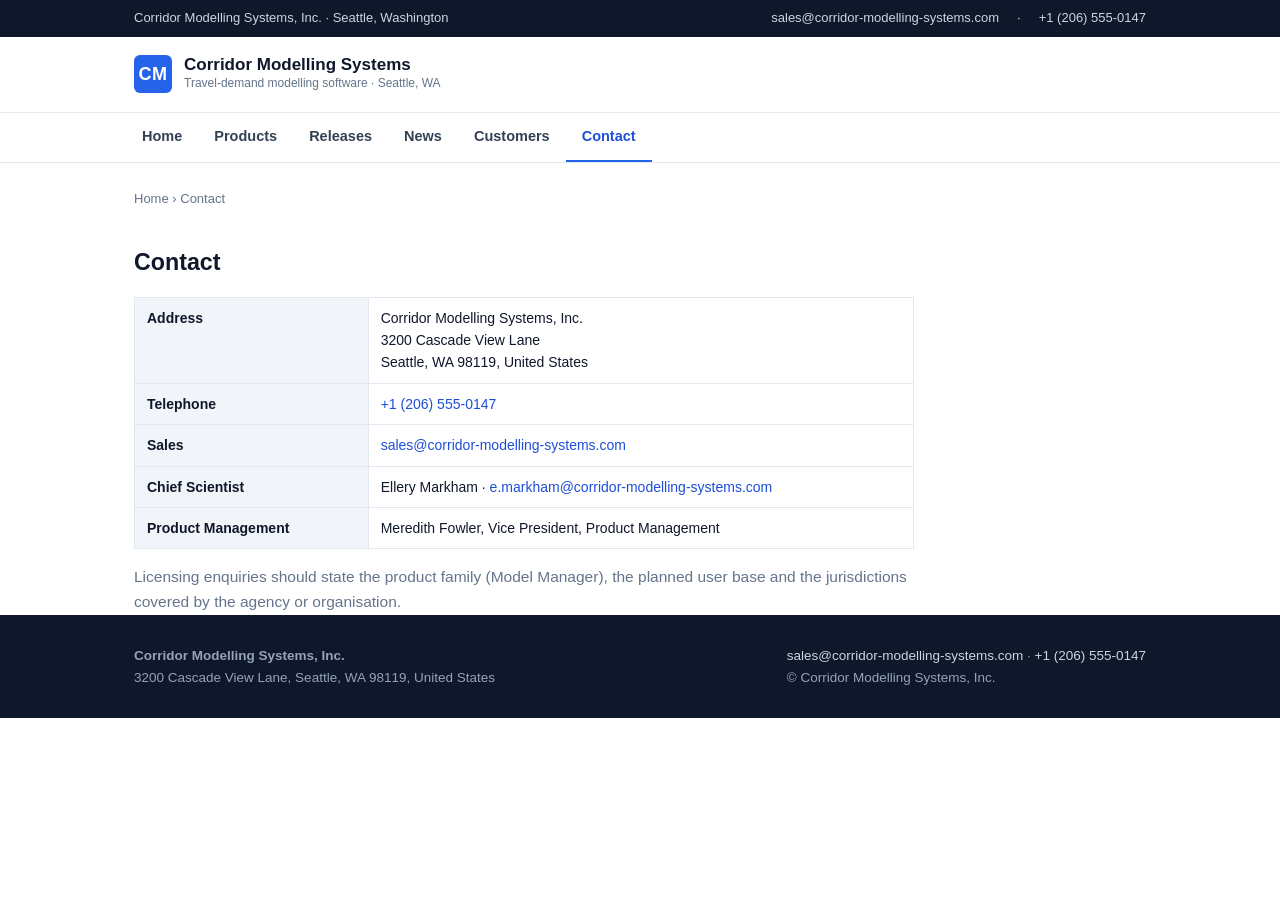
==== contact/index.html @ 840b0e5d "Site build: corridor-modelling (2026-11-14)" ====
<!DOCTYPE html>
<html lang="en">
<head>
<meta charset="UTF-8">
<meta name="viewport" content="width=device-width, initial-scale=1">
<meta name="robots" content="noindex, nofollow">
<title>Contact — Corridor Modelling Systems, Inc.</title>
<meta name="description" content="Contact Corridor Modelling Systems, Inc. — 3200 Cascade View Lane, Seattle, WA 98119.">
<link rel="icon" type="image/svg+xml" href="/favicon.svg">
<link rel="stylesheet" href="/styles.css">
</head>
<body>

<div class="topbar">
  <div class="wrap">
    <span>Corridor Modelling Systems, Inc. · Seattle, Washington</span>
    <span class="right"><a href="mailto:sales@corridor-modelling-systems.com">sales@corridor-modelling-systems.com</a> · <a href="tel:+12065550147">+1 (206) 555-0147</a></span>
  </div>
</div>

<header class="masthead">
  <div class="wrap">
    <div class="logo">
      <div class="mark">CM</div>
      <div>
        <div class="name">Corridor Modelling Systems</div>
        <div class="tag">Travel-demand modelling software · Seattle, WA</div>
      </div>
    </div>
  </div>
</header>

<nav class="nav">
  <ul>
    <li><a href="/">Home</a></li>
    <li><a href="/products/">Products</a></li>
    <li><a href="/releases/">Releases</a></li>
    <li><a href="/news/">News</a></li>
    <li><a href="/customers/">Customers</a></li>
    <li class="active"><a href="/contact/">Contact</a></li>
  </ul>
</nav>

<div class="wrap">
  <p class="crumbs"><a href="/">Home</a> › Contact</p>
  <div class="article">
    <h2>Contact</h2>
    <table>
      <tr><th style="width:30%;">Address</th><td>Corridor Modelling Systems, Inc.<br>3200 Cascade View Lane<br>Seattle, WA 98119, United States</td></tr>
      <tr><th>Telephone</th><td><a href="tel:+12065550147">+1 (206) 555-0147</a></td></tr>
      <tr><th>Sales</th><td><a href="mailto:sales@corridor-modelling-systems.com">sales@corridor-modelling-systems.com</a></td></tr>
      <tr><th>Chief Scientist</th><td>Ellery Markham · <a href="mailto:e.markham@corridor-modelling-systems.com">e.markham@corridor-modelling-systems.com</a></td></tr>
      <tr><th>Product Management</th><td>Meredith Fowler, Vice President, Product Management</td></tr>
    </table>
    <p style="color:#64748b;">Licensing enquiries should state the product family (Model Manager), the planned user base and the jurisdictions covered by the agency or organisation.</p>
  </div>
</div>

<footer class="sitefoot">
  <div class="wrap">
    <div>
      <p><strong>Corridor Modelling Systems, Inc.</strong></p>
      <p>3200 Cascade View Lane, Seattle, WA 98119, United States</p>
    </div>
    <div>
      <p><a href="mailto:sales@corridor-modelling-systems.com">sales@corridor-modelling-systems.com</a> · <a href="tel:+12065550147">+1 (206) 555-0147</a></p>
      <p>© Corridor Modelling Systems, Inc.</p>
    </div>
  </div>
</footer>

</body>
</html>
---- styles.css ----
/* Corridor Modelling Systems, Inc. — enterprise software style
   Dark slate + crisp blue, sharp corners, product-oriented */

:root {
  --slate-900: #0f172a;
  --slate-800: #1e293b;
  --slate-700: #334155;
  --slate-500: #64748b;
  --slate-100: #f1f5f9;
  --blue: #2563eb;
  --blue-dark: #1d4ed8;
  --blue-soft: #dbeafe;
  --white: #ffffff;
  --ink: #0f172a;
  --line: #e2e8f0;
}

* { margin: 0; padding: 0; box-sizing: border-box; }

body {
  font-family: -apple-system, BlinkMacSystemFont, "Segoe UI", Roboto, "Helvetica Neue", Arial, sans-serif;
  color: var(--ink);
  background: var(--white);
  line-height: 1.6;
  font-size: 15.5px;
}

a { color: var(--blue-dark); text-decoration: none; }
a:hover { text-decoration: underline; }

.wrap { max-width: 1060px; margin: 0 auto; padding: 0 24px; }

/* Header */
.topbar {
  background: var(--slate-900); color: #cbd5e1; font-size: 13px;
}
.topbar .wrap { display: flex; justify-content: space-between; padding: 8px 24px; gap: 12px; flex-wrap: wrap; }
.topbar a { color: #cbd5e1; }
.topbar .right { display: flex; gap: 18px; }

.masthead { background: var(--white); border-bottom: 1px solid var(--line); }
.masthead .wrap { display: flex; align-items: center; justify-content: space-between; padding: 18px 24px; gap: 16px; flex-wrap: wrap; }
.logo { display: flex; align-items: center; gap: 12px; }
.logo .mark {
  width: 38px; height: 38px; background: var(--blue); border-radius: 6px;
  display: flex; align-items: center; justify-content: center;
  color: #fff; font-weight: 800; font-size: 18px; letter-spacing: .5px;
}
.logo .name { font-size: 17px; font-weight: 700; color: var(--slate-900); line-height: 1.15; }
.logo .tag { font-size: 12px; color: var(--slate-500); }

.nav { background: var(--white); border-bottom: 1px solid var(--line); }
.nav ul { list-style: none; display: flex; flex-wrap: wrap; max-width: 1060px; margin: 0 auto; padding: 0 16px; }
.nav a {
  display: block; padding: 12px 16px; font-size: 14.5px; font-weight: 600; color: var(--slate-700);
  border-bottom: 2px solid transparent;
}
.nav a:hover { color: var(--blue-dark); text-decoration: none; }
.nav .active a { color: var(--blue-dark); border-bottom-color: var(--blue); }

/* Hero */
.hero { background: var(--slate-900); color: #fff; position: relative; overflow: hidden; }
.hero .wrap { padding: 64px 24px 72px; position: relative; z-index: 1; }
.hero::after {
  content: ""; position: absolute; inset: 0;
  background: radial-gradient(700px 300px at 85% 20%, rgba(37,99,235,.35), transparent 60%);
}
.hero .kicker { font-size: 13px; font-weight: 700; letter-spacing: 2px; text-transform: uppercase; color: #93c5fd; }
.hero h1 { font-size: 36px; font-weight: 800; line-height: 1.15; margin: 12px 0 16px; max-width: 640px; }
.hero p { color: #cbd5e1; font-size: 17px; max-width: 600px; }
.hero .actions { margin-top: 26px; display: flex; gap: 14px; flex-wrap: wrap; }
.btn {
  display: inline-block; background: var(--blue); color: #fff; font-weight: 700; font-size: 14.5px;
  padding: 12px 24px; border-radius: 6px;
}
.btn:hover { background: var(--blue-dark); text-decoration: none; }
.btn.ghost { background: rgba(255,255,255,.08); border: 1px solid rgba(255,255,255,.25); }
.btn.ghost:hover { background: rgba(255,255,255,.16); }

/* Product mockup */
.mock {
  background: var(--slate-800); border: 1px solid #334155; border-radius: 10px;
  max-width: 640px; margin: 40px 0 0; overflow: hidden;
  box-shadow: 0 24px 60px rgba(2,6,23,.5);
}
.mock .bar { background: #1e293b; padding: 10px 14px; display: flex; gap: 7px; align-items: center; border-bottom: 1px solid #334155; }
.mock .dot { width: 10px; height: 10px; border-radius: 50%; }
.mock .title { color: #94a3b8; font-size: 12.5px; margin-left: 8px; }
.mock .body { padding: 18px 20px; font-size: 13.5px; color: #cbd5e1; }
.mock .row { display: flex; justify-content: space-between; padding: 8px 0; border-bottom: 1px solid #2a3648; }
.mock .verdict { display: inline-block; padding: 2px 10px; border-radius: 4px; font-weight: 700; font-size: 12px; }
.verdict.stable { background: #14532d; color: #86efac; }
.verdict.reversal { background: #7c2d12; color: #fdba74; }

/* Sections */
section { padding: 56px 0; }
section.alt { background: var(--slate-100); }
section h2 { font-size: 26px; font-weight: 800; color: var(--slate-900); margin-bottom: 10px; }
section .lede { color: var(--slate-500); font-size: 16px; max-width: 720px; }

.grid3 { display: grid; grid-template-columns: repeat(auto-fit, minmax(240px, 1fr)); gap: 20px; margin-top: 28px; }
.tile { background: var(--white); border: 1px solid var(--line); border-radius: 8px; padding: 22px; }
section.alt .tile { background: var(--white); }
.tile h3 { font-size: 16.5px; margin-bottom: 8px; color: var(--slate-900); }
.tile p { font-size: 14px; color: var(--slate-500); }

/* Stat band */
.statband { display: flex; gap: 40px; flex-wrap: wrap; margin-top: 30px; }
.stat .num { font-size: 34px; font-weight: 800; color: var(--blue-dark); }
.stat .lbl { font-size: 13.5px; color: var(--slate-500); max-width: 200px; }

/* Release / news */
.article { max-width: 780px; }
.article .meta { color: var(--slate-500); font-size: 13.5px; margin: 6px 0 20px; }
.article h2 { margin-top: 30px; }
.article ul, .article ol { margin: 12px 0 12px 24px; }
.article li { margin: 7px 0; }
.article table { width: 100%; border-collapse: collapse; margin: 16px 0; }
.article table th, .article table td { border: 1px solid var(--line); padding: 9px 12px; font-size: 14px; text-align: left; vertical-align: top; }
.article table th { background: var(--slate-100); }

/* Customers */
.case { background: var(--white); border: 1px solid var(--line); border-left: 4px solid var(--blue); border-radius: 6px; padding: 18px 20px; margin: 16px 0; }
.case h3 { font-size: 16.5px; margin-bottom: 6px; }
.case p { font-size: 14.5px; color: var(--slate-500); }
.case .sector { display: inline-block; font-size: 11.5px; font-weight: 700; letter-spacing: 1px; text-transform: uppercase; color: var(--blue-dark); background: var(--blue-soft); border-radius: 4px; padding: 3px 8px; margin-bottom: 8px; }

footer.sitefoot { background: var(--slate-900); color: #94a3b8; font-size: 13.5px; }
footer.sitefoot .wrap { display: flex; justify-content: space-between; gap: 18px; flex-wrap: wrap; padding: 30px 24px; }
footer.sitefoot a { color: #cbd5e1; }

.crumbs { font-size: 13px; color: var(--slate-500); padding: 26px 0 4px; }
.crumbs a { color: var(--slate-500); }

@media (max-width: 720px) {
  .hero h1 { font-size: 27px; }
}
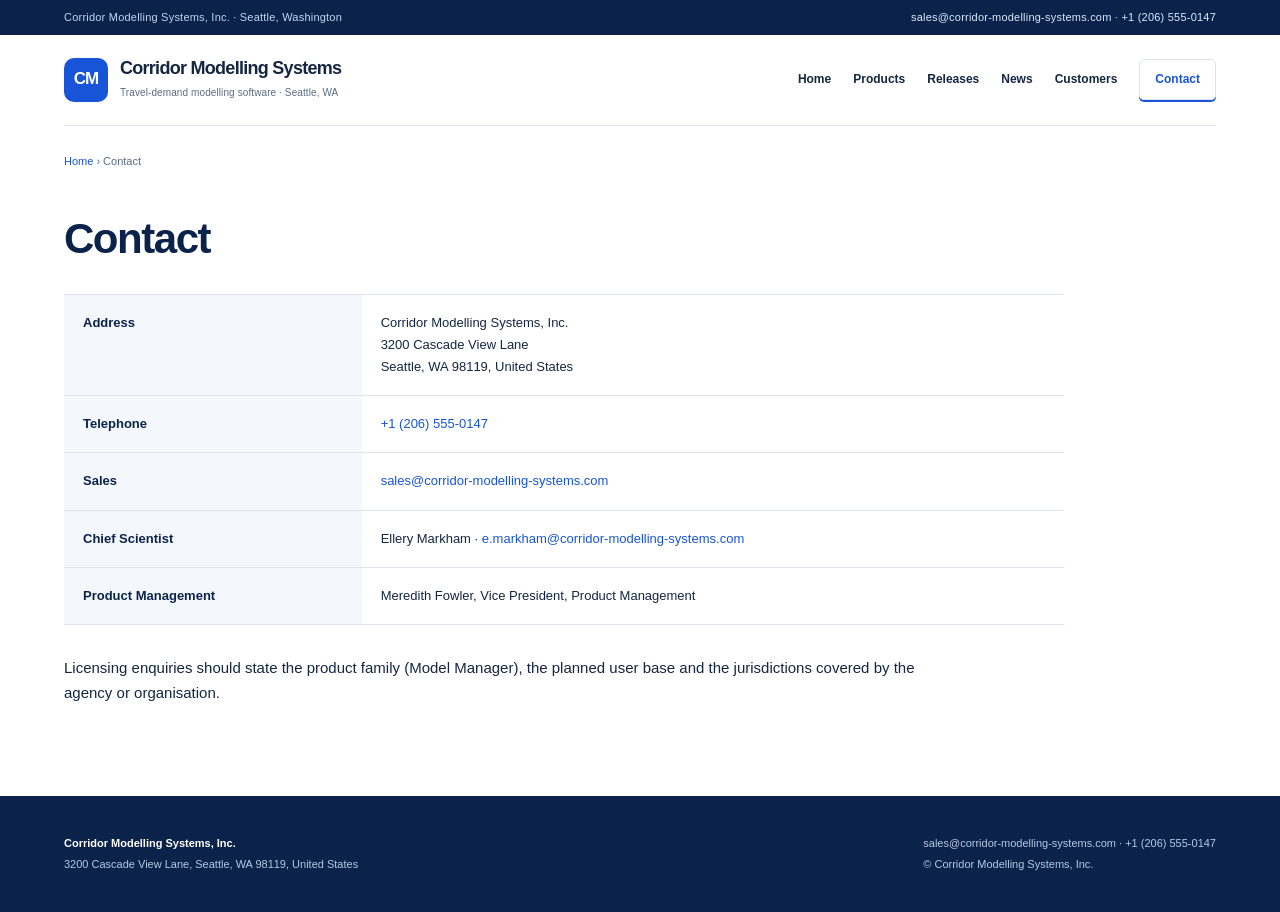
==== commit f85ada76: "Redesign: issuer-style visual refresh (2026-11-16)" ====
--- a/contact/index.html
+++ b/contact/index.html
@@ -6,8 +6,15 @@
 <meta name="robots" content="noindex, nofollow">
 <title>Contact — Corridor Modelling Systems, Inc.</title>
 <meta name="description" content="Contact Corridor Modelling Systems, Inc. — 3200 Cascade View Lane, Seattle, WA 98119.">
-<link rel="icon" type="image/svg+xml" href="/favicon.svg">
-<link rel="stylesheet" href="/styles.css">
+<link rel="icon" type="image/svg+xml" href="../favicon.svg">
+<style>
+:root{--ink:#142640;--blue:#1754d8;--navy:#0b234a;--line:#dce4f0;--muted:#5c6b81;--wash:#f4f7fc;--white:#fff}
+*{box-sizing:border-box}html{scroll-behavior:smooth}body{margin:0;color:var(--ink);background:var(--white);font:15px/1.7 -apple-system,BlinkMacSystemFont,"Segoe UI",Arial,sans-serif}a{color:var(--blue);text-decoration:none}a:hover{text-decoration:underline}a:focus-visible{outline:3px solid #719aff;outline-offset:5px}p{margin:0 0 20px}h1,h2,h3{margin:0;font-weight:650;line-height:1.16;letter-spacing:-.035em}h2{font-size:32px}h3{font-size:20px}ul{padding-left:22px}li{margin:8px 0}.wrap{width:min(1152px,calc(100% - 80px));margin:auto}.topbar{background:var(--navy);color:#c4d5f2;font-size:11px;letter-spacing:.02em}.topbar .wrap{display:flex;justify-content:space-between;gap:22px;padding:8px 0}.topbar a{color:#dce9ff}.site-header{display:grid;grid-template-columns:1fr auto;align-items:center;gap:20px;width:min(1152px,calc(100% - 80px));margin:auto;padding:23px 0}.masthead .wrap{width:auto}.logo{display:flex;align-items:center;gap:12px}.mark{display:grid;place-items:center;width:44px;height:44px;border-radius:10px;background:var(--blue);color:#fff;font-size:17px;font-weight:750;letter-spacing:-.06em}.name{font-size:18px;font-weight:700;line-height:1.2;letter-spacing:-.04em}.tag{font-size:10px;letter-spacing:.01em;color:var(--muted);margin-top:5px}.nav ul{display:flex;list-style:none;gap:22px;padding:0;margin:0;align-items:center}.nav li{margin:0}.nav a{display:block;font-size:12px;font-weight:600;color:var(--ink);padding:8px 0}.nav .active a{color:var(--blue);box-shadow:0 2px var(--blue)}.nav li:last-child a{padding:9px 15px;border:1px solid var(--line);border-radius:5px}
+.hero{background:linear-gradient(120deg,#f3f7ff 0%,#edf3ff 58%,#e2ecff 100%);border-block:1px solid #e1e9f7;padding:65px 0 70px;overflow:hidden}.hero>.wrap{display:grid;grid-template-columns:1.03fr 1fr;gap:58px;align-items:center}.hero-copy{min-width:0}.kicker{display:inline-block;color:var(--blue);font-size:10px;letter-spacing:.055em;font-weight:700;margin-bottom:24px;padding-left:12px;border-left:3px solid var(--blue)}.hero h1{font-size:51px;line-height:1.06;max-width:550px;margin-bottom:24px;color:var(--navy);letter-spacing:-.055em}.hero p{font-size:14px;line-height:1.85;color:var(--muted);max-width:550px}.actions{display:flex;flex-wrap:wrap;gap:12px;margin-top:28px}.btn{display:inline-flex;align-items:center;min-height:43px;border-radius:5px;background:var(--blue);color:#fff;font-size:12px;font-weight:650;padding:11px 19px;box-shadow:0 4px 10px #1754d822}.btn.ghost{background:#fff;border:1px solid #cad7ef;color:var(--navy);box-shadow:none}.mock{background:#fff;overflow:hidden;border:1px solid #c4d3eb;border-radius:10px;box-shadow:0 24px 50px #193e7a20;transform:perspective(1200px) rotateY(-3deg);position:relative}.mock:after{content:"";display:block;height:115px;border-top:1px solid #e7edf7;background:repeating-linear-gradient(0deg,transparent 0 27px,#edf2fa 28px 29px),repeating-linear-gradient(90deg,transparent 0 65px,#edf2fa 66px 67px),linear-gradient(150deg,transparent 0% 25%,#bed1fb 25.3% 26%,transparent 26.3% 40%,#1754d8 40.3% 41%,transparent 41.3%);margin:20px 26px 27px}.bar{display:flex;align-items:center;gap:5px;background:#f5f7fc;border-bottom:1px solid var(--line);padding:15px}.dot{width:7px;height:7px;border-radius:50%;background:#cad6eb;flex:none}.dot:first-child{background:#88a5dd}.dot:nth-child(2){background:#9cb5e2}.dot:nth-child(3){background:#bdcdeb}.title{font-size:9px;font-weight:600;color:#4c5e79;margin-left:9px}.mock .body{padding:15px 26px 0}.row{display:flex;justify-content:space-between;gap:20px;padding:13px 0;border-bottom:1px solid #e8edf6;font-size:10px}.row span:first-child{color:var(--muted)}.row span:last-child{text-align:right;font-weight:600}.verdict{font-size:8px;border-radius:3px;padding:3px 7px;letter-spacing:.05em;background:#e8efff;color:#2255ad}.verdict.reversal{background:#f1f3f7;color:#53637e}
+main>section:not(.hero){padding:62px 0}section .lede{color:var(--muted);max-width:735px;margin-top:17px;font-size:15px}.grid3{display:grid;grid-template-columns:repeat(3,minmax(0,1fr));gap:20px;margin-top:32px}.tile{padding:26px;border:1px solid var(--line);border-radius:8px;background:white;position:relative}.tile:before{content:"";display:block;width:26px;height:5px;border-radius:2px;background:var(--blue);margin-bottom:22px}.tile h3{margin-bottom:13px}.tile p{font-size:13px;color:var(--muted);margin-bottom:0}.alt{background:var(--wash)}.statband{display:grid;grid-auto-columns:1fr;grid-auto-flow:column;gap:25px;margin:30px 0}.stat{border-left:2px solid #bacdf4;padding-left:22px;min-width:0}.num{font-size:54px;line-height:1.1;font-weight:700;color:var(--blue);letter-spacing:-.06em}.lbl{font-size:12px;color:var(--muted);max-width:300px;margin-top:12px}.sitefoot{margin-top:0;background:var(--navy);color:#b6c8e5;padding:35px 0;font-size:11px}.sitefoot .wrap{display:flex;justify-content:space-between;gap:30px}.sitefoot p{margin:3px 0}.sitefoot strong{color:#fff}.sitefoot a{color:#b6c8e5}.crumbs{font-size:11px;color:var(--muted);padding:26px 0 20px;margin:0;border-top:1px solid var(--line)}.article{max-width:1000px;padding:25px 0 70px;min-height:440px}.article>h1,.article>h2:first-child{font-size:42px;max-width:850px;margin-bottom:22px;color:var(--navy)}.article h2:not(:first-child){font-size:27px;margin:40px 0 20px}.article p{max-width:860px}.meta{color:var(--muted);font-size:14px;border-bottom:1px solid var(--line);padding-bottom:24px;margin-bottom:30px}.article li{font-size:14px;max-width:840px}.case-grid{display:grid;grid-template-columns:1fr 1fr;gap:18px;margin:25px 0}.case{border:1px solid var(--line);border-radius:7px;padding:27px}.sector{font-size:10px;letter-spacing:.06em;color:var(--blue);font-weight:700}.case h3{font-size:21px;margin:13px 0}.case p{font-size:13px;margin:0;color:var(--muted)}table{width:100%;border-collapse:collapse;margin:30px 0;font-size:13px}th,td{text-align:left;vertical-align:top;padding:17px 19px;border-bottom:1px solid var(--line);overflow-wrap:anywhere}th{background:var(--wash);font-weight:600;color:var(--navy)}tr:first-child{border-top:1px solid var(--line)}.error-content{padding:100px 0;min-height:60vh}.error-content h1{font-size:48px;margin-bottom:25px}
+@media(max-width:1050px){.site-header{grid-template-columns:1fr}.nav ul{gap:25px}.hero>.wrap{gap:30px}.hero h1{font-size:43px}.hero .mock{transform:none}}@media(max-width:720px){.wrap,.site-header{width:calc(100% - 36px)}.topbar .wrap{display:block}.right{display:block;margin-top:3px}.name{font-size:17px}.nav ul{gap:18px;flex-wrap:wrap}.site-header{padding:20px 0;gap:16px}.nav a{font-size:11px}.hero{padding:40px 0}.hero>.wrap{grid-template-columns:1fr}.hero h1{font-size:42px}.mock{max-width:550px}.grid3,.case-grid{grid-template-columns:1fr}.statband{grid-auto-flow:row;gap:25px}.sitefoot .wrap{display:block}.sitefoot .wrap>div+div{margin-top:20px}main>section:not(.hero){padding:40px 0}.article>h1,.article>h2:first-child{font-size:34px}th,td{padding:12px 9px;font-size:12px}}
+@media print{body{font-size:11pt}.hero,.sitefoot{background:#fff;color:#000}.site-header,.topbar{display:none}.mock{transform:none;box-shadow:none}.wrap{width:100%}section,.article{break-inside:avoid}a{color:inherit}.hero{padding:20px 0}}
+</style>
 </head>
 <body>
 
@@ -18,6 +25,7 @@
   </div>
 </div>
 
+<div class="site-header">
 <header class="masthead">
   <div class="wrap">
     <div class="logo">
@@ -32,30 +40,33 @@
 
 <nav class="nav">
   <ul>
-    <li><a href="/">Home</a></li>
-    <li><a href="/products/">Products</a></li>
-    <li><a href="/releases/">Releases</a></li>
-    <li><a href="/news/">News</a></li>
-    <li><a href="/customers/">Customers</a></li>
-    <li class="active"><a href="/contact/">Contact</a></li>
+    <li><a href="../index.html">Home</a></li>
+    <li><a href="../products/index.html">Products</a></li>
+    <li><a href="../releases/index.html">Releases</a></li>
+    <li><a href="../news/index.html">News</a></li>
+    <li><a href="../customers/index.html">Customers</a></li>
+    <li class="active"><a href="index.html">Contact</a></li>
   </ul>
 </nav>
+</div>
+<main id="content">
 
 <div class="wrap">
-  <p class="crumbs"><a href="/">Home</a> › Contact</p>
+  <p class="crumbs"><a href="../index.html">Home</a> › Contact</p>
   <div class="article">
     <h2>Contact</h2>
     <table>
-      <tr><th style="width:30%;">Address</th><td>Corridor Modelling Systems, Inc.<br>3200 Cascade View Lane<br>Seattle, WA 98119, United States</td></tr>
+      <tr><th>Address</th><td>Corridor Modelling Systems, Inc.<br>3200 Cascade View Lane<br>Seattle, WA 98119, United States</td></tr>
       <tr><th>Telephone</th><td><a href="tel:+12065550147">+1 (206) 555-0147</a></td></tr>
       <tr><th>Sales</th><td><a href="mailto:sales@corridor-modelling-systems.com">sales@corridor-modelling-systems.com</a></td></tr>
       <tr><th>Chief Scientist</th><td>Ellery Markham · <a href="mailto:e.markham@corridor-modelling-systems.com">e.markham@corridor-modelling-systems.com</a></td></tr>
       <tr><th>Product Management</th><td>Meredith Fowler, Vice President, Product Management</td></tr>
     </table>
-    <p style="color:#64748b;">Licensing enquiries should state the product family (Model Manager), the planned user base and the jurisdictions covered by the agency or organisation.</p>
+    <p>Licensing enquiries should state the product family (Model Manager), the planned user base and the jurisdictions covered by the agency or organisation.</p>
   </div>
 </div>
 
+</main>
 <footer class="sitefoot">
   <div class="wrap">
     <div>
